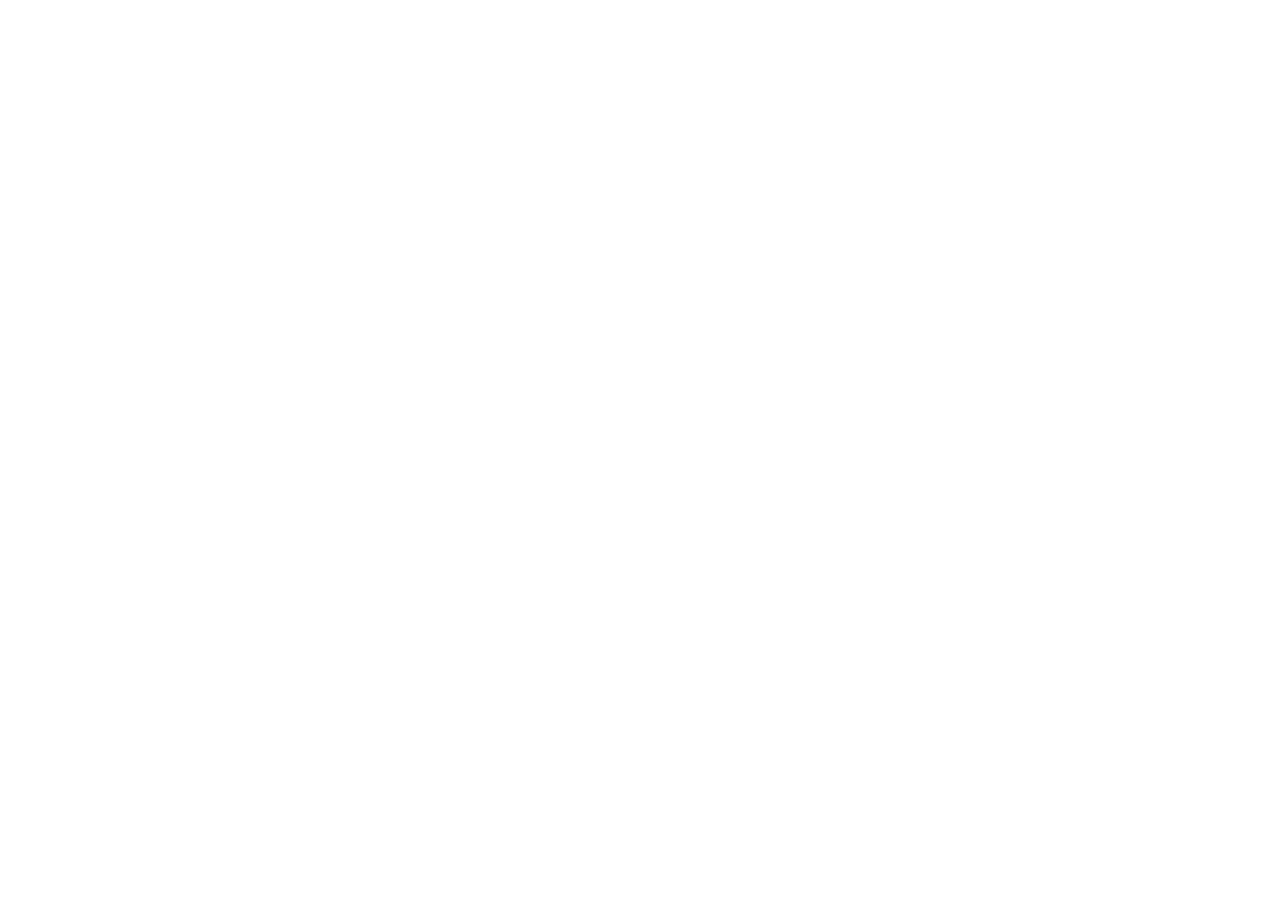
==== contact.html @ 3787dfff "added images folder to assets and DCRice photo to images folder" ====
<!DOCTYPE html>
<html lang="en">
<head>
    <meta charset="UTF-8">
    <meta name="viewport" content="width=device-width, initial-scale=1.0">
    <meta http-equiv="X-UA-Compatible" content="ie=edge">
    <title>Contact</title>
</head>
<body>
    
</body>
</html>
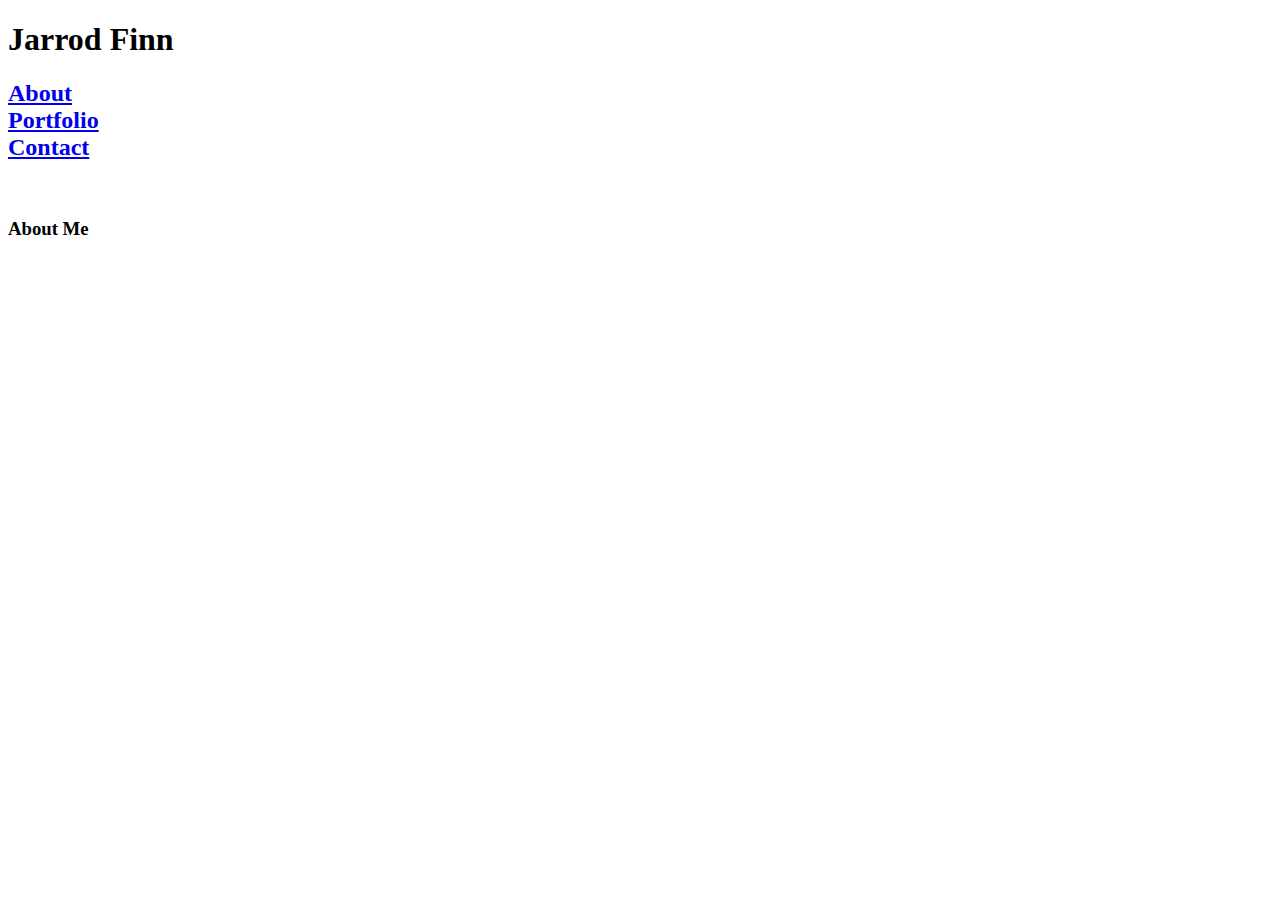
==== commit d7245d86: "adding updted files" ====
--- a/contact.html
+++ b/contact.html
@@ -6,6 +6,22 @@
     <meta http-equiv="X-UA-Compatible" content="ie=edge">
     <title>Contact</title>
 </head>
+<header>
+        <h1>Jarrod Finn</h1>
+<!--This is the navigation bar within the header-->
+        <h2>
+<!--Links to the pages-->
+            <nav>
+                <li><a href="/index.html">About</a></li>
+                <li><a href="/portfolio.html">Portfolio</a></li>
+                <li><a href="/contact.html">Contact</a></li>
+            </nav>
+        </h2><br>
+        <h3>About Me</h3><br>
+    </header>
+
+
+
 <body>
     
 </body>
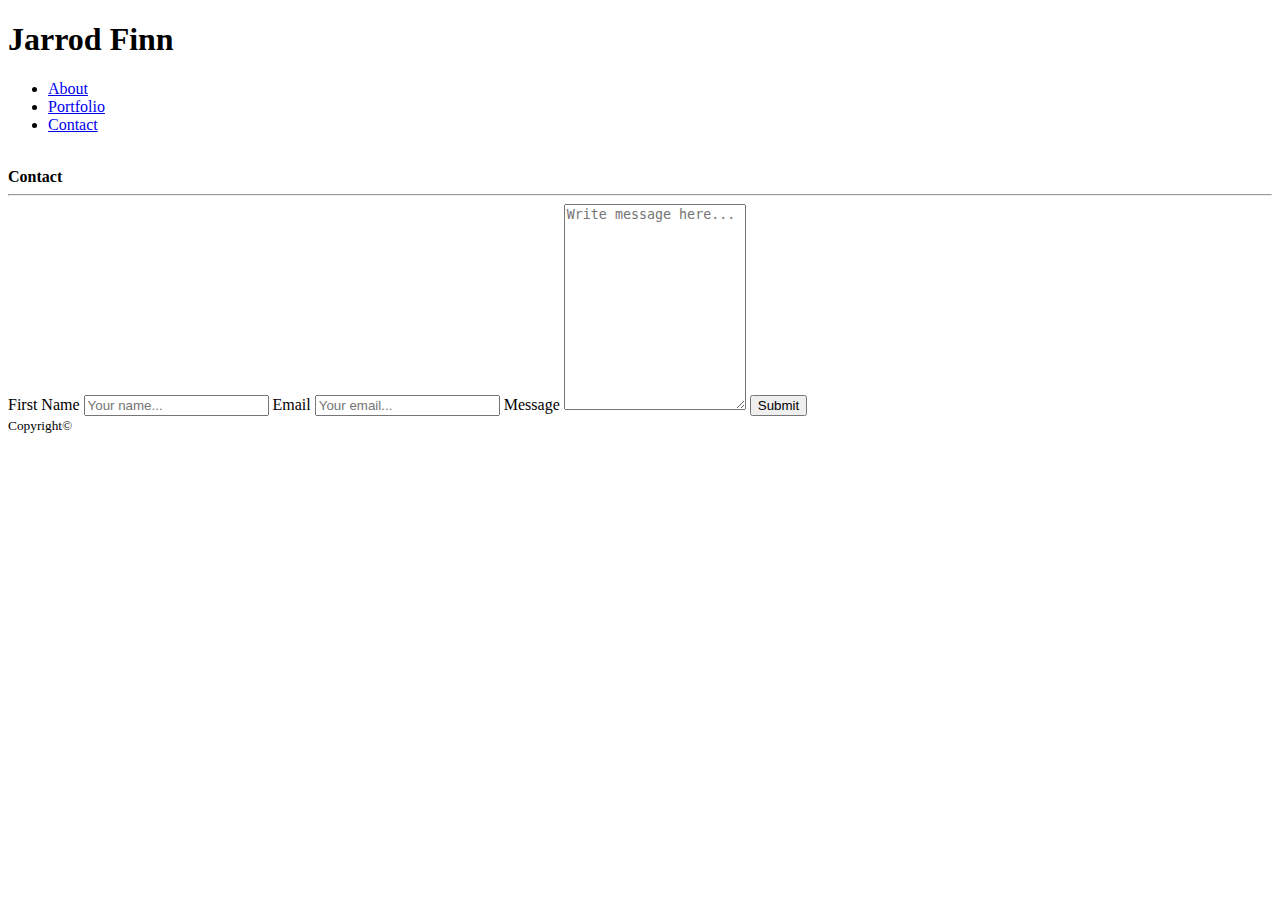
==== commit f3350e3e: "Completed the three pages associtated with my portfolio" ====
--- a/contact.html
+++ b/contact.html
@@ -1,28 +1,58 @@
 <!DOCTYPE html>
 <html lang="en">
+
 <head>
     <meta charset="UTF-8">
     <meta name="viewport" content="width=device-width, initial-scale=1.0">
     <meta http-equiv="X-UA-Compatible" content="ie=edge">
-    <title>Contact</title>
+    <title>A Bit About Me</title>
+    <link rel="stylesheet" type="text/css" href="assets/css/contact-style.css">
 </head>
-<header>
-        <h1>Jarrod Finn</h1>
-<!--This is the navigation bar within the header-->
-        <h2>
-<!--Links to the pages-->
-            <nav>
-                <li><a href="/index.html">About</a></li>
-                <li><a href="/portfolio.html">Portfolio</a></li>
-                <li><a href="/contact.html">Contact</a></li>
-            </nav>
-        </h2><br>
-        <h3>About Me</h3><br>
-    </header>
-
-
 
 <body>
-    
+    <header>
+        <nav class="navbar">
+            <div class="name">
+                <h1>Jarrod Finn</h1>
+            </div>
+            <ul class="nav-links">
+                <li><a href="index.html">About</a></li>
+                <li><a href="portfolio.html">Portfolio</a></li>
+                <li><a href="contact.html">Contact</a></li>
+            </ul>
+        </nav>
+    </header>
+    <div class="wrapper">
+        <div class="container">
+            <br>
+            <section class="contact"><strong>Contact</strong>
+            </section>
+            <hr/>
+            <div class="content">
+            <form action="action_page.php">
+            
+                <label for="name">First Name</label>
+                <input type="text" id="name" name="name" placeholder="Your name...">
+            
+                <label for="email">Email</label>
+                <input type="text" id="email" name="email" placeholder="Your email...">
+            
+                <label for="subject">Message</label>
+                <textarea id="message" name="message" placeholder="Write message here..." style="height:200px"></textarea>
+            
+                <input type="submit" value="Submit">
+            
+            </form>
+            </div>
+
+        </div>
+    </div>
 </body>
+
+<!--this is the footer coontaining the copyright symbol-->
+<footer class="footer">
+    <section id="copyright"></section>
+    <small>Copyright&copy;</small>
+</footer>
+
 </html>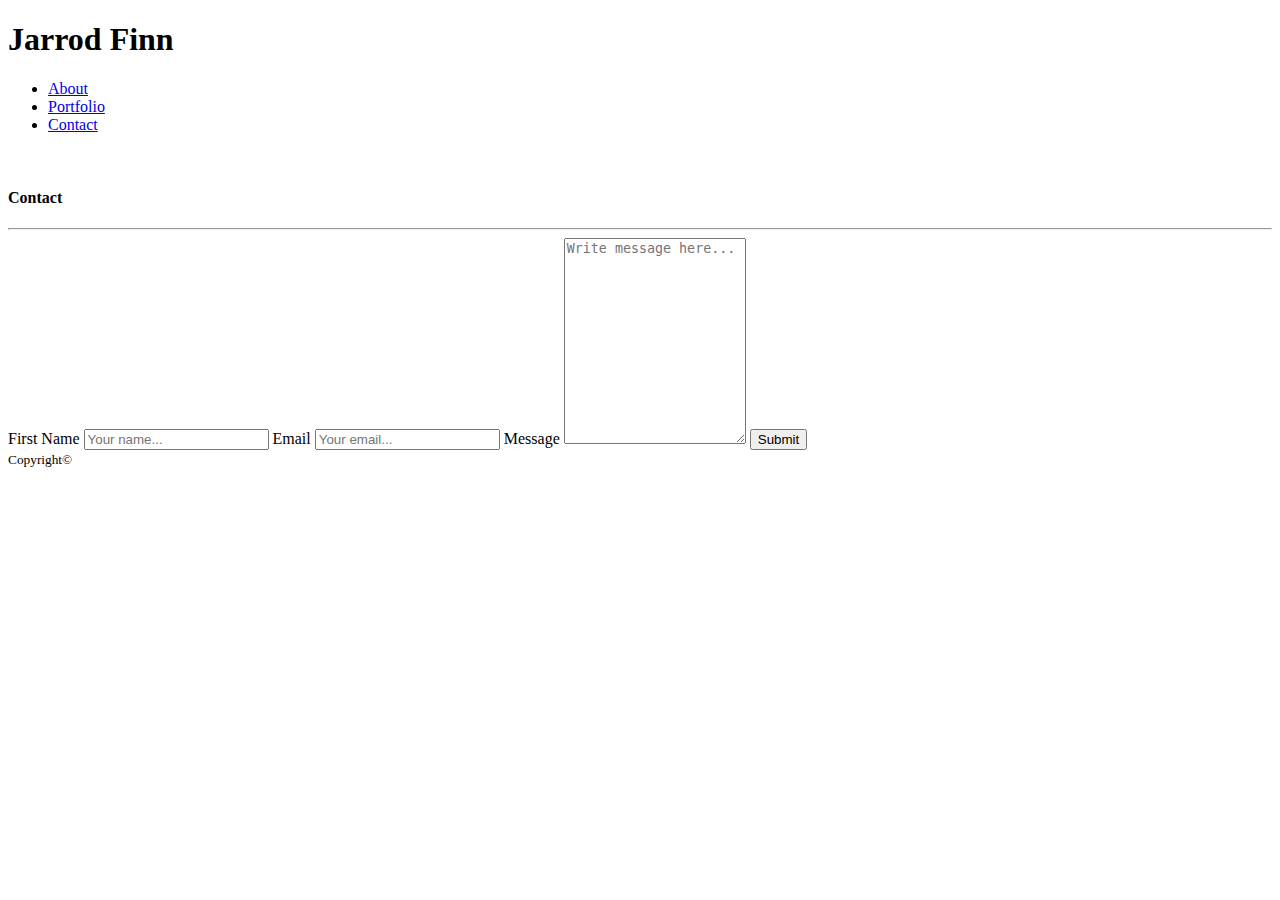
==== commit 183c7a15: "Adding Final changes to Github" ====
--- a/contact.html
+++ b/contact.html
@@ -25,7 +25,7 @@
     <div class="wrapper">
         <div class="container">
             <br>
-            <section class="contact"><strong>Contact</strong>
+            <section class="contact"><h4>Contact</h4>
             </section>
             <hr/>
             <div class="content">
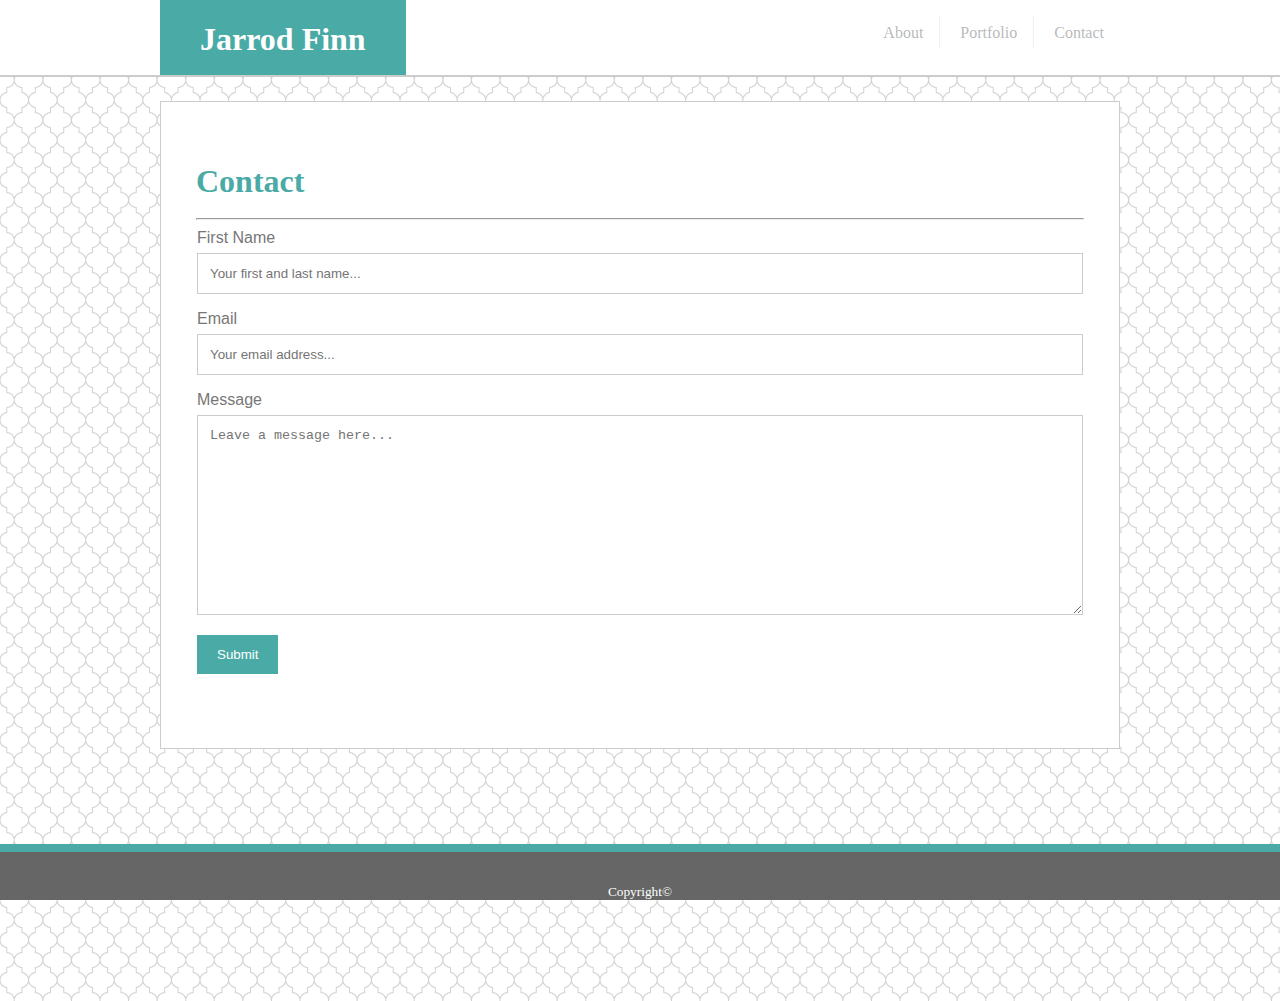
==== commit 7f9e053b: "fixing CSS link issue" ====
--- a/contact.html
+++ b/contact.html
@@ -6,7 +6,7 @@
     <meta name="viewport" content="width=device-width, initial-scale=1.0">
     <meta http-equiv="X-UA-Compatible" content="ie=edge">
     <title>A Bit About Me</title>
-    <link rel="stylesheet" type="text/css" href="assets/css/contact-style.css">
+    <link rel="stylesheet" type="text/css" href="./assets/css/contact-style.css">
 </head>
 
 <body>
@@ -32,13 +32,13 @@
             <form action="action_page.php">
             
                 <label for="name">First Name</label>
-                <input type="text" id="name" name="name" placeholder="Your name...">
+                <input type="text" id="name" name="name" placeholder="Your first and last name...">
             
                 <label for="email">Email</label>
-                <input type="text" id="email" name="email" placeholder="Your email...">
+                <input type="text" id="email" name="email" placeholder="Your email address...">
             
                 <label for="subject">Message</label>
-                <textarea id="message" name="message" placeholder="Write message here..." style="height:200px"></textarea>
+                <textarea id="message" name="message" placeholder="Leave a message here..." style="height:200px"></textarea>
             
                 <input type="submit" value="Submit">
             
--- a/assets/css/contact-style.css
+++ b/assets/css/contact-style.css
@@ -0,0 +1,129 @@
+* {
+    box-sizing: border-box;
+    }
+    
+header {
+    border-bottom: solid 2px #cccccc;
+    height: 77px;   
+    background-color: white;
+    font-family: 'Georgia', Times, 'Times New Roman', serif;
+
+}
+
+body {
+    background-image: url("../images/hotel-wallpaper.png");
+    background-color: white;
+    margin: 0;
+    height: 100vh;
+}
+
+.navbar {
+    margin: 0 auto 0px;
+    height: 100%;
+    width: 960px;
+    background-color:#ffffff;
+    }
+    
+div.navbar::after {
+    content: "";
+    clear: both;
+    display: table;
+}
+    
+div.name {
+    float: left;
+    color: white;
+    height: 100%;
+    background: #4aaaa5;
+    padding: 0 2.5rem;
+}
+    
+ul {
+    float: right;
+    list-style: none;
+}
+
+ul > li {
+    padding: 1rem;
+    display: inline-block;
+    line-height: 1px;
+}
+
+ul > li:not(:last-child) {
+    border-right: 1px solid rgba(119, 119, 119, 0.1);
+    
+}
+    
+ul > li a {
+    text-decoration: none;
+    color: rgba(135,138,141, 0.6);
+}
+
+.content{
+    padding: 1px;      
+    float: none;
+    color: #777777;
+    font-family: 'Arial', 'Helvetica Neue', Helvetica, sans-serif;
+}
+
+.wrapper{
+    width: 100%;
+    margin-top: 24px;
+    height: 100vh;
+
+}
+.container {
+    padding-top: 0px;
+    padding-left: 35px;
+    padding-right: 35px;  
+    width: 960px;
+    height: 72vh;
+    margin: auto;
+    border-style: solid; 
+    border-color: #cccccc;  
+    border-width: 1px; 
+    background-color: white;
+}
+    
+.contact{
+    color: #4aaaa5;
+    font-size: 2rem;
+    height: 47px;
+}
+
+input[type=text], select, textarea {
+    width: 100%; 
+    padding: 12px; 
+    border: 1px solid #ccc; 
+    box-sizing: border-box; 
+    margin-top: 6px; 
+    margin-bottom: 16px; 
+  }
+
+input[type=submit] {
+    background-color: #4aaaa5;
+    color: white;
+    padding: 12px 20px;
+    border: none;
+    cursor: pointer;
+  }
+
+input[type=submit]:hover {
+    background-color: #23dfd5;
+  }
+
+.footer {
+    position: fixed;
+    border-top: 8px solid #4aaaa5;
+    width: 100%;
+    left: 0;
+    bottom: 0;
+    text-align: center;
+    color: white;
+    padding-top: 30px;
+    background: #666666;  
+}
+
+    #copyright{
+    position: fixed;
+}
